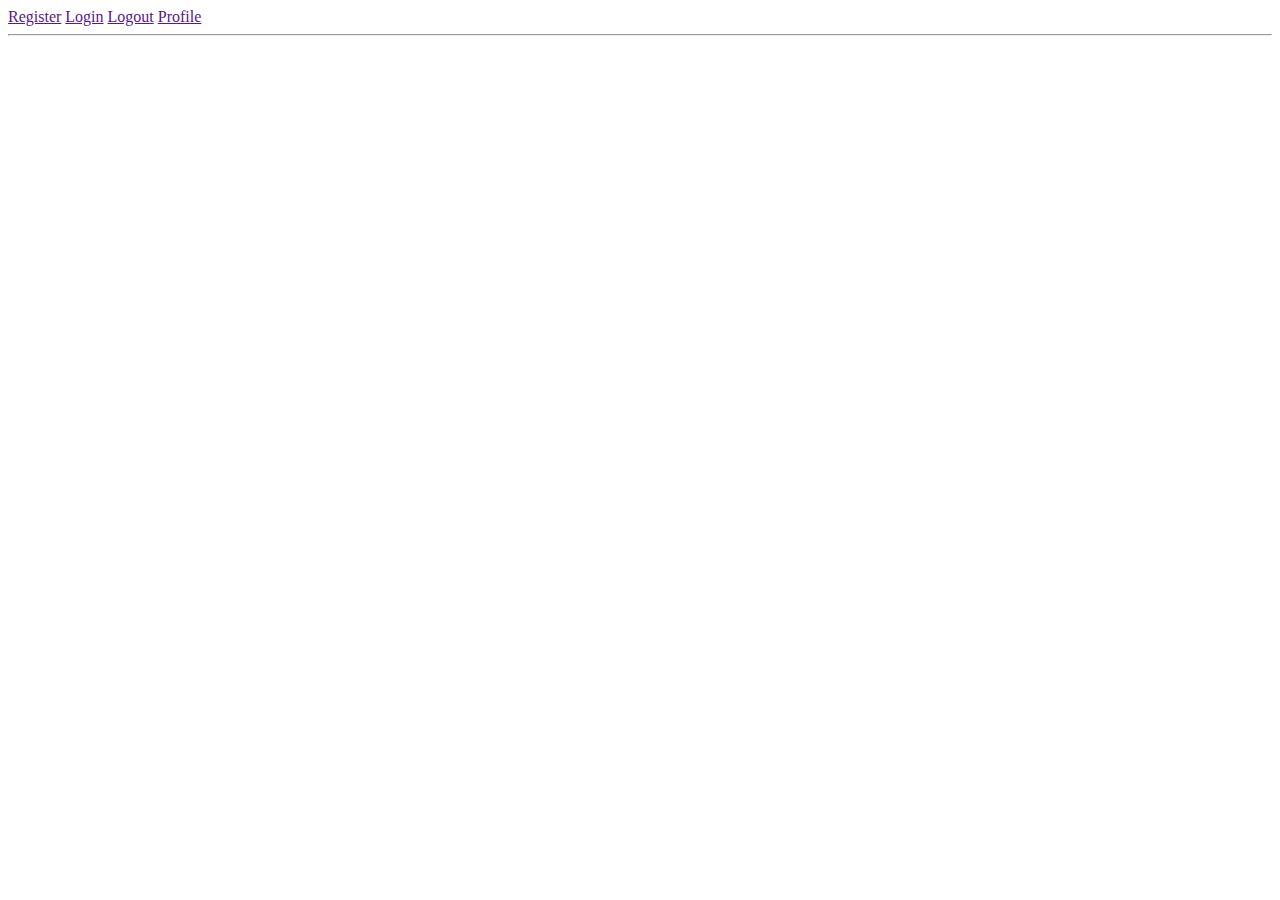
==== innovative/web/index.html @ 50bc6caf "Authentication system added" ====
<!DOCTYPE html>
<html>
    <head>
        <title>TODO supply a title</title>
        <meta charset="UTF-8">
        <meta name="viewport" content="width=device-width, initial-scale=1.0">
        
                
    
    </head>
    <body>
        <div>
            <form action="authServlet" method="post" id="myForm">
                <a href="" id="register" name="register" onclick="submitForm()">Register</a>
                <a href="" id="login" name="login" onclick="submitForm()">Login</a>
                <a href="" id="logout" name="logout" onclick="submitForm()">Logout</a>
                <a href="" id="profile" name="profile" onclick="submitForm()">Profile</a>
                <input type="hidden" name="btn" id="btn" value="" />
                <hr>
            </form>
        </div>
    <script>
            var register = document.getElementById("register");
            var login = document.getElementById("login");
            var logout = document.getElementById("logout");
            var profile = document.getElementById("profile");
            var myform = document.querySelector("#myForm");
            
            register.addEventListener("click", function(event){
                event.preventDefault();
                document.querySelector("#btn").value = "register";
                myform.submit();
            });
            
            login.addEventListener("click", function(event){
                event.preventDefault();
                document.querySelector("#btn").value = "login";
                myform.submit();
            });
            
            logout.addEventListener("click", function(event){
                event.preventDefault();
                document.querySelector("#btn").value = "logout";
                myform.submit();
            });
            
            profile.addEventListener("click", function(event){
                event.preventDefault();
                document.querySelector("#btn").value = "profile";
                myform.submit();
            });

        </script>
    </body>
</html>
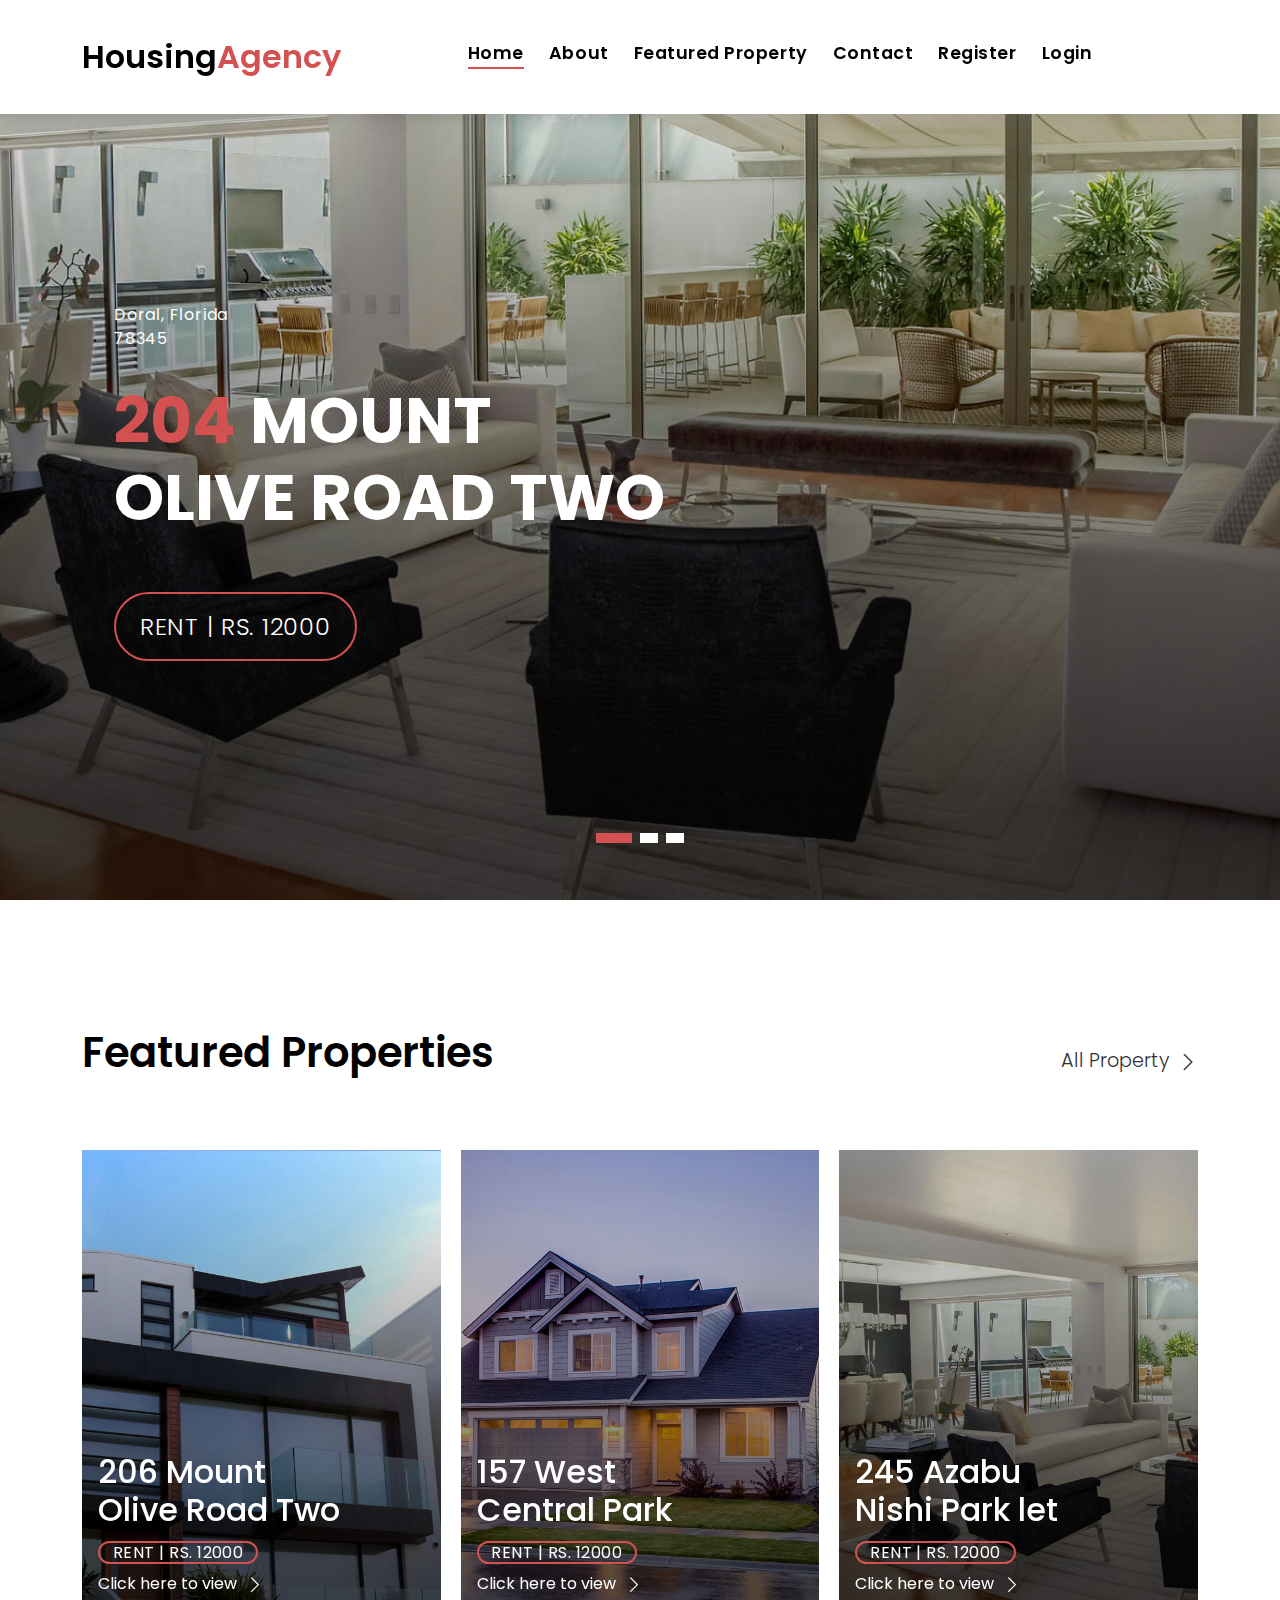
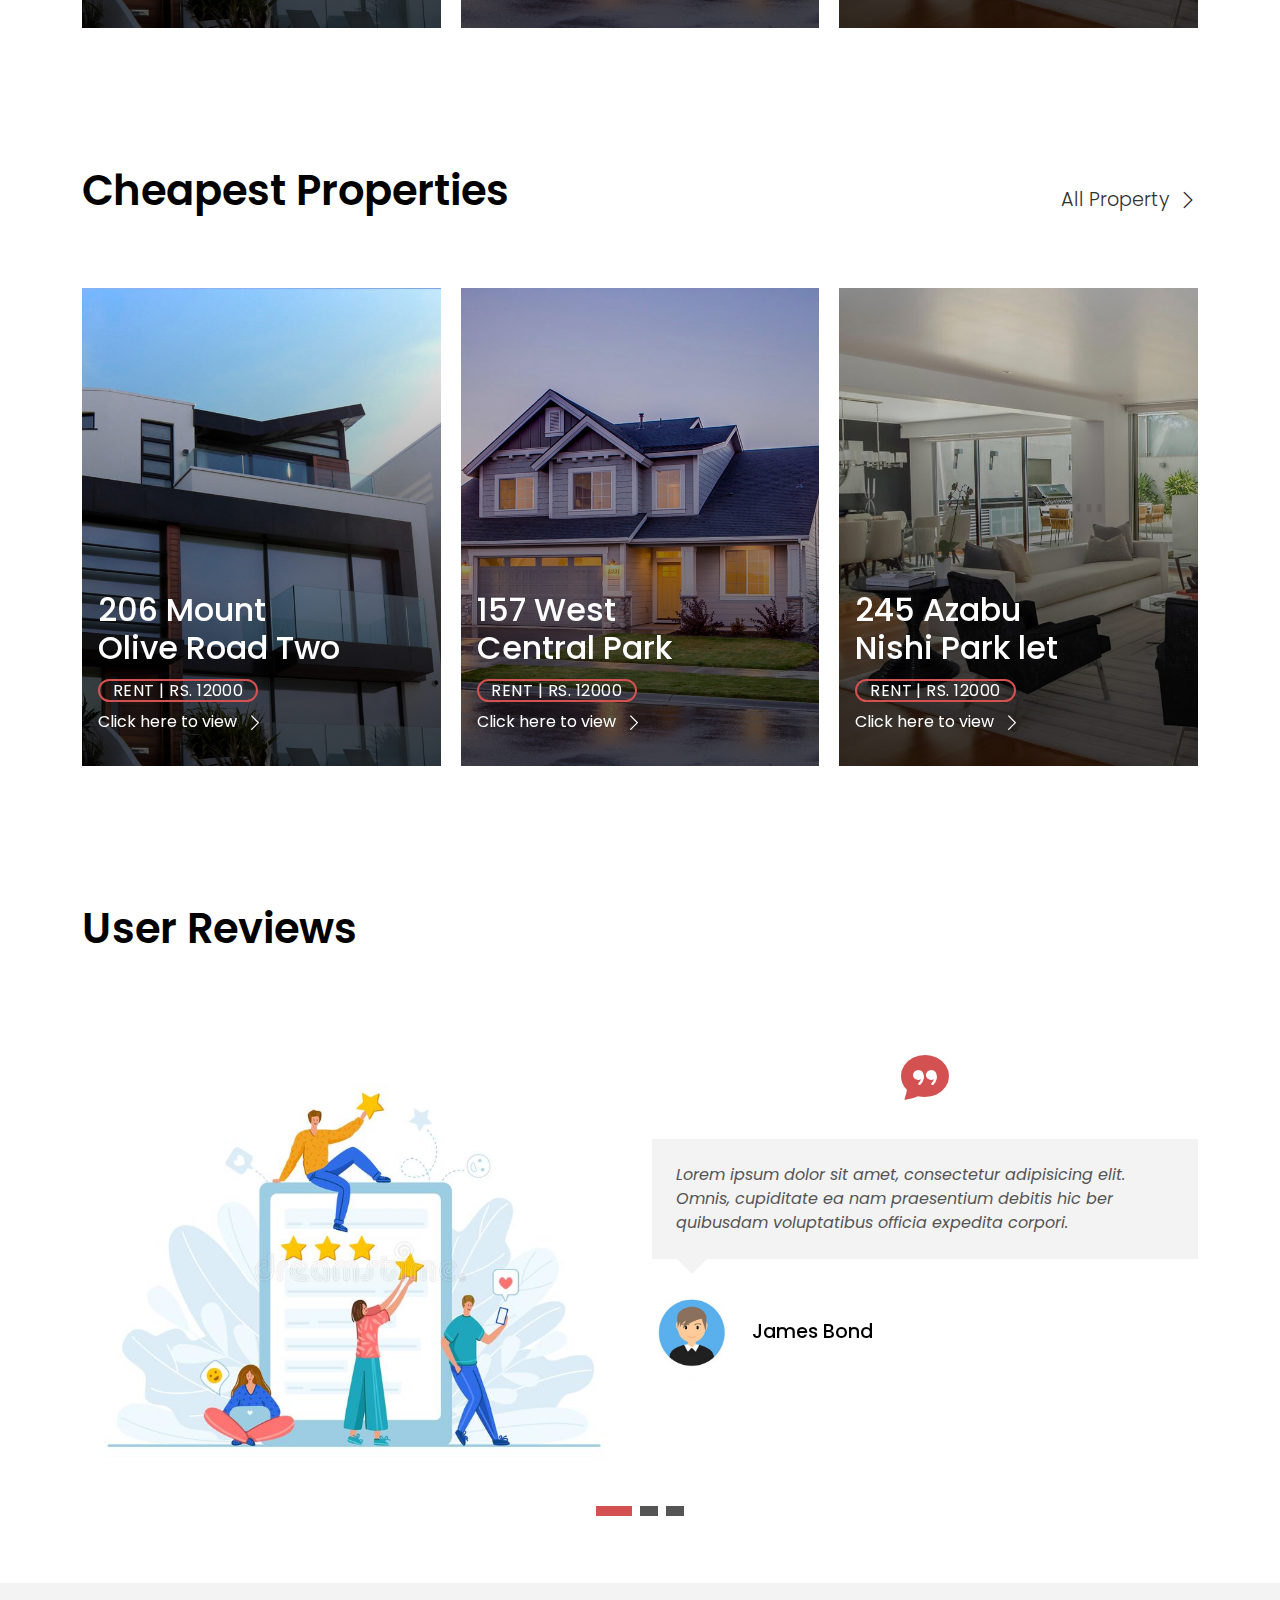
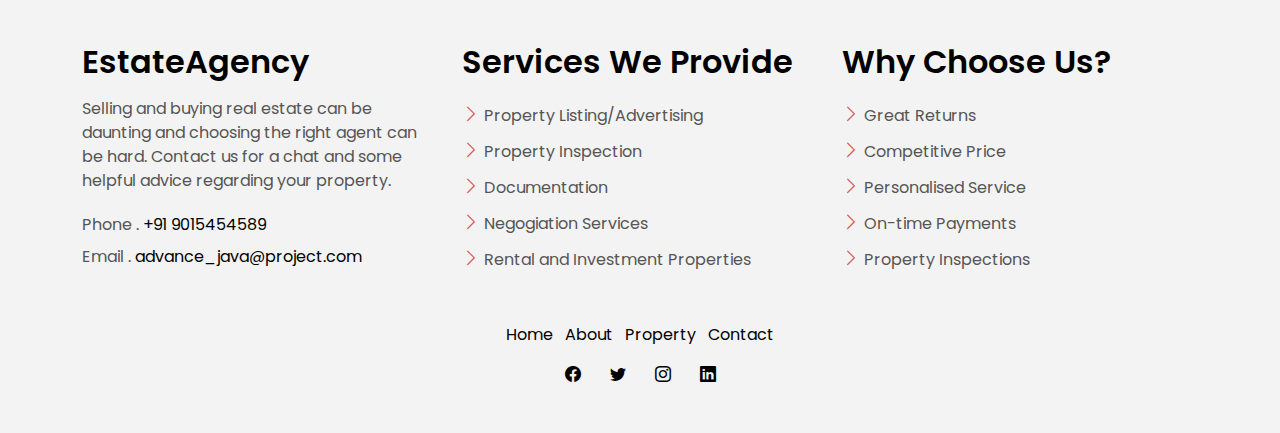
==== commit 397a337f: "Frontend Files added" ====
--- a/innovative/web/index.html
+++ b/innovative/web/index.html
@@ -1,55 +1,852 @@
 <!DOCTYPE html>
-<html>
-    <head>
-        <title>TODO supply a title</title>
-        <meta charset="UTF-8">
-        <meta name="viewport" content="width=device-width, initial-scale=1.0">
-        
-                
-    
-    </head>
-    <body>
-        <div>
-            <form action="authServlet" method="post" id="myForm">
-                <a href="" id="register" name="register" onclick="submitForm()">Register</a>
-                <a href="" id="login" name="login" onclick="submitForm()">Login</a>
-                <a href="" id="logout" name="logout" onclick="submitForm()">Logout</a>
-                <a href="" id="profile" name="profile" onclick="submitForm()">Profile</a>
-                <input type="hidden" name="btn" id="btn" value="" />
-                <hr>
-            </form>
-        </div>
-    <script>
-            var register = document.getElementById("register");
-            var login = document.getElementById("login");
-            var logout = document.getElementById("logout");
-            var profile = document.getElementById("profile");
-            var myform = document.querySelector("#myForm");
-            
-            register.addEventListener("click", function(event){
-                event.preventDefault();
-                document.querySelector("#btn").value = "register";
-                myform.submit();
-            });
-            
-            login.addEventListener("click", function(event){
-                event.preventDefault();
-                document.querySelector("#btn").value = "login";
-                myform.submit();
-            });
-            
-            logout.addEventListener("click", function(event){
-                event.preventDefault();
-                document.querySelector("#btn").value = "logout";
-                myform.submit();
-            });
-            
-            profile.addEventListener("click", function(event){
-                event.preventDefault();
-                document.querySelector("#btn").value = "profile";
-                myform.submit();
-            });
-
-        </script>
-    </body>
-</html>
+<html lang="en">
+
+<head>
+  <meta charset="utf-8">
+  <meta content="width=device-width, initial-scale=1.0" name="viewport">
+
+  <title>PROPERTY MANAGEMENT PROJECT</title>
+  <meta content="" name="description">
+  <meta content="" name="keywords">
+
+  <!-- Favicons -->
+  <link href="assets/img/favicon.png" rel="icon">
+  <link href="assets/img/apple-touch-icon.png" rel="apple-touch-icon">
+
+  <!-- Google Fonts -->
+  <link href="https://fonts.googleapis.com/css?family=Poppins:300,400,500,600,700" rel="stylesheet">
+
+  <!-- Vendor CSS Files -->
+  <link href="assets/vendor/animate.css/animate.min.css" rel="stylesheet">
+  <link href="assets/vendor/bootstrap/css/bootstrap.min.css" rel="stylesheet">
+  <link href="assets/vendor/bootstrap-icons/bootstrap-icons.css" rel="stylesheet">
+  <link href="assets/vendor/swiper/swiper-bundle.min.css" rel="stylesheet">
+
+  <link href="assets/css/style.css" rel="stylesheet">
+
+</head>
+
+<body>
+
+  <!-- ======= Navbar ======= -->
+  <nav class="navbar navbar-default navbar-trans navbar-expand-lg fixed-top">
+    <div class="container">
+      <button class="navbar-toggler collapsed" type="button" data-bs-toggle="collapse" data-bs-target="#navbarDefault"
+        aria-controls="navbarDefault" aria-expanded="false" aria-label="Toggle navigation">
+        <span></span>
+        <span></span>
+        <span></span>
+      </button>
+      <a class="navbar-brand text-brand" href="index.html">Housing<span class="color-b">Agency</span></a>
+
+      <div class="navbar-collapse collapse justify-content-center" id="navbarDefault">
+        <ul class="navbar-nav">
+
+          <li class="nav-item">
+            <a class="nav-link active" href="index.html">Home</a>
+          </li>
+
+          <li class="nav-item">
+            <a class="nav-link " href="about.html">About</a>
+          </li>
+
+          <li class="nav-item">
+            <a class="nav-link " href="property_grid.html">Featured Property</a>
+          </li>
+          <li class="nav-item">
+            <a class="nav-link " href="contact.html">Contact</a>
+          </li>
+
+          <li class="nav-item">
+            <a class="nav-link " href="register.html">Register</a>
+          </li>
+          <li class="nav-item">
+            <a class="nav-link " href="login.html">Login</a>
+          </li>
+        </ul>
+      </div>
+    </div>
+  </nav><!-- End Header/Navbar -->
+
+  <!-- ======= Intro Section ( Carousel ) ======= -->
+  <div class="intro intro-carousel swiper position-relative">
+    <div class="swiper-wrapper">
+      <div class="swiper-slide carousel-item-a intro-item bg-image"
+        style="background-image: url(assets/img/slide-1.jpg)">
+        <div class="overlay overlay-a"></div>
+        <div class="intro-content display-table">
+          <div class="table-cell">
+            <div class="container">
+              <div class="row">
+                <div class="col-lg-8">
+                  <div class="intro-body">
+                    <p class="intro-title-top">Doral, Florida
+                      <br> 78345
+                    </p>
+                    <h1 class="intro-title mb-4 ">
+                      <span class="color-b">204 </span> Mount
+                      <br> Olive Road Two
+                    </h1>
+                    <p class="intro-subtitle intro-price">
+                      <a href="#"><span class="price-a">rent | Rs.  12000</span></a>
+                    </p>
+                  </div>
+                </div>
+              </div>
+            </div>
+          </div>
+        </div>
+      </div>
+      <div class="swiper-slide carousel-item-a intro-item bg-image"
+        style="background-image: url(assets/img/slide-2.jpg)">
+        <div class="overlay overlay-a"></div>
+        <div class="intro-content display-table">
+          <div class="table-cell">
+            <div class="container">
+              <div class="row">
+                <div class="col-lg-8">
+                  <div class="intro-body">
+                    <p class="intro-title-top">Doral, Florida
+                      <br> 78345
+                    </p>
+                    <h1 class="intro-title mb-4">
+                      <span class="color-b">204 </span> Rino
+                      <br> Venda Road Five
+                    </h1>
+                    <p class="intro-subtitle intro-price">
+                      <a href="#"><span class="price-a">rent | Rs.  12000</span></a>
+                    </p>
+                  </div>
+                </div>
+              </div>
+            </div>
+          </div>
+        </div>
+      </div>
+      <div class="swiper-slide carousel-item-a intro-item bg-image"
+        style="background-image: url(assets/img/slide-3.jpg)">
+        <div class="overlay overlay-a"></div>
+        <div class="intro-content display-table">
+          <div class="table-cell">
+            <div class="container">
+              <div class="row">
+                <div class="col-lg-8">
+                  <div class="intro-body">
+                    <p class="intro-title-top">Doral, Florida
+                      <br> 78345
+                    </p>
+                    <h1 class="intro-title mb-4">
+                      <span class="color-b">204 </span> Alira
+                      <br> Roan Road One
+                    </h1>
+                    <p class="intro-subtitle intro-price">
+                      <a href="#"><span class="price-a">rent | Rs.  12000</span></a>
+                    </p>
+                  </div>
+                </div>
+              </div>
+            </div>
+          </div>
+        </div>
+      </div>
+    </div>
+    <div class="swiper-pagination"></div>
+  </div><!-- End Intro Section -->
+
+  <main id="main">
+    <!-- ======= Featured Properties Section ======= -->
+    <section class="section-property section-t8">
+      <div class="container">
+        <div class="row">
+          <div class="col-md-12">
+            <div class="title-wrap d-flex justify-content-between">
+              <div class="title-box">
+                <h2 class="title-a">Featured Properties</h2>
+              </div>
+              <div class="title-link">
+                <a href="property-grid.html">All Property
+                  <span class="bi bi-chevron-right"></span>
+                </a>
+              </div>
+            </div>
+          </div>
+        </div>
+
+        <div id="property-carousel" class="swiper">
+          <div class="swiper-wrapper">
+
+            <div class="carousel-item-b swiper-slide">
+              <div class="card-box-a card-shadow">
+                <div class="img-box-a">
+                  <img src="assets/img/property-6.jpg" alt="" class="img-a img-fluid">
+                </div>
+                <div class="card-overlay">
+                  <div class="card-overlay-a-content">
+                    <div class="card-header-a">
+                      <h2 class="card-title-a">
+                        <a href="property-single.html">206 Mount
+                          <br /> Olive Road Two</a>
+                      </h2>
+                    </div>
+                    <div class="card-body-a">
+                      <div class="price-box d-flex">
+                        <span class="price-a">rent | Rs.  12000</span>
+                      </div>
+                      <a href="#" class="link-a">Click here to view
+                        <span class="bi bi-chevron-right"></span>
+                      </a>
+                    </div>
+                    <div class="card-footer-a">
+                      <ul class="card-info d-flex justify-content-around">
+                        <li>
+                          <h4 class="card-info-title">Area</h4>
+                          <span>340m
+                            <sup>2</sup>
+                          </span>
+                        </li>
+                        <li>
+                          <h4 class="card-info-title">Beds</h4>
+                          <span>2</span>
+                        </li>
+                        <li>
+                          <h4 class="card-info-title">Baths</h4>
+                          <span>4</span>
+                        </li>
+                        <li>
+                          <h4 class="card-info-title">Garages</h4>
+                          <span>1</span>
+                        </li>
+                      </ul>
+                    </div>
+                  </div>
+                </div>
+              </div>
+            </div><!-- End carousel item -->
+
+            <div class="carousel-item-b swiper-slide">
+              <div class="card-box-a card-shadow">
+                <div class="img-box-a">
+                  <img src="assets/img/property-3.jpg" alt="" class="img-a img-fluid">
+                </div>
+                <div class="card-overlay">
+                  <div class="card-overlay-a-content">
+                    <div class="card-header-a">
+                      <h2 class="card-title-a">
+                        <a href="property-single.html">157 West
+                          <br /> Central Park</a>
+                      </h2>
+                    </div>
+                    <div class="card-body-a">
+                      <div class="price-box d-flex">
+                        <span class="price-a">rent | Rs.  12000</span>
+                      </div>
+                      <a href="property-single.html" class="link-a">Click here to view
+                        <span class="bi bi-chevron-right"></span>
+                      </a>
+                    </div>
+                    <div class="card-footer-a">
+                      <ul class="card-info d-flex justify-content-around">
+                        <li>
+                          <h4 class="card-info-title">Area</h4>
+                          <span>340m
+                            <sup>2</sup>
+                          </span>
+                        </li>
+                        <li>
+                          <h4 class="card-info-title">Beds</h4>
+                          <span>2</span>
+                        </li>
+                        <li>
+                          <h4 class="card-info-title">Baths</h4>
+                          <span>4</span>
+                        </li>
+                        <li>
+                          <h4 class="card-info-title">Garages</h4>
+                          <span>1</span>
+                        </li>
+                      </ul>
+                    </div>
+                  </div>
+                </div>
+              </div>
+            </div><!-- End carousel item -->
+
+            <div class="carousel-item-b swiper-slide">
+              <div class="card-box-a card-shadow">
+                <div class="img-box-a">
+                  <img src="assets/img/property-7.jpg" alt="" class="img-a img-fluid">
+                </div>
+                <div class="card-overlay">
+                  <div class="card-overlay-a-content">
+                    <div class="card-header-a">
+                      <h2 class="card-title-a">
+                        <a href="property-single.html">245 Azabu
+                          <br /> Nishi Park let</a>
+                      </h2>
+                    </div>
+                    <div class="card-body-a">
+                      <div class="price-box d-flex">
+                        <span class="price-a">rent | Rs.  12000</span>
+                      </div>
+                      <a href="property-single.html" class="link-a">Click here to view
+                        <span class="bi bi-chevron-right"></span>
+                      </a>
+                    </div>
+                    <div class="card-footer-a">
+                      <ul class="card-info d-flex justify-content-around">
+                        <li>
+                          <h4 class="card-info-title">Area</h4>
+                          <span>340m
+                            <sup>2</sup>
+                          </span>
+                        </li>
+                        <li>
+                          <h4 class="card-info-title">Beds</h4>
+                          <span>2</span>
+                        </li>
+                        <li>
+                          <h4 class="card-info-title">Baths</h4>
+                          <span>4</span>
+                        </li>
+                        <li>
+                          <h4 class="card-info-title">Garages</h4>
+                          <span>1</span>
+                        </li>
+                      </ul>
+                    </div>
+                  </div>
+                </div>
+              </div>
+            </div><!-- End carousel item -->
+
+            <div class="carousel-item-b swiper-slide">
+              <div class="card-box-a card-shadow">
+                <div class="img-box-a">
+                  <img src="assets/img/property-10.jpg" alt="" class="img-a img-fluid">
+                </div>
+                <div class="card-overlay">
+                  <div class="card-overlay-a-content">
+                    <div class="card-header-a">
+                      <h2 class="card-title-a">
+                        <a href="property-single.html">204 Montal
+                          <br /> South Bela Two</a>
+                      </h2>
+                    </div>
+                    <div class="card-body-a">
+                      <div class="price-box d-flex">
+                        <span class="price-a">rent | Rs.  12000</span>
+                      </div>
+                      <a href="property-single.html" class="link-a">Click here to view
+                        <span class="bi bi-chevron-right"></span>
+                      </a>
+                    </div>
+                    <div class="card-footer-a">
+                      <ul class="card-info d-flex justify-content-around">
+                        <li>
+                          <h4 class="card-info-title">Area</h4>
+                          <span>340m
+                            <sup>2</sup>
+                          </span>
+                        </li>
+                        <li>
+                          <h4 class="card-info-title">Beds</h4>
+                          <span>2</span>
+                        </li>
+                        <li>
+                          <h4 class="card-info-title">Baths</h4>
+                          <span>4</span>
+                        </li>
+                        <li>
+                          <h4 class="card-info-title">Garages</h4>
+                          <span>1</span>
+                        </li>
+                      </ul>
+                    </div>
+                  </div>
+                </div>
+              </div>
+            </div><!-- End carousel item -->
+          </div>
+        </div>
+        <div class="propery-carousel-pagination carousel-pagination"></div>
+
+      </div>
+    </section><!-- End Featured Properties Section -->
+
+
+    <!-- ======= Cheapest Properties Section ======= -->
+    <section class="section-property section-t8">
+      <div class="container">
+        <div class="row">
+          <div class="col-md-12">
+            <div class="title-wrap d-flex justify-content-between">
+              <div class="title-box">
+                <h2 class="title-a">Cheapest Properties</h2>
+              </div>
+              <div class="title-link">
+                <a href="property-grid.html">All Property
+                  <span class="bi bi-chevron-right"></span>
+                </a>
+              </div>
+            </div>
+          </div>
+        </div>
+
+        <div id="property-carousel" class="swiper">
+          <div class="swiper-wrapper">
+
+            <div class="carousel-item-b swiper-slide">
+              <div class="card-box-a card-shadow">
+                <div class="img-box-a">
+                  <img src="assets/img/property-6.jpg" alt="" class="img-a img-fluid">
+                </div>
+                <div class="card-overlay">
+                  <div class="card-overlay-a-content">
+                    <div class="card-header-a">
+                      <h2 class="card-title-a">
+                        <a href="property-single.html">206 Mount
+                          <br /> Olive Road Two</a>
+                      </h2>
+                    </div>
+                    <div class="card-body-a">
+                      <div class="price-box d-flex">
+                        <span class="price-a">rent | Rs.  12000</span>
+                      </div>
+                      <a href="#" class="link-a">Click here to view
+                        <span class="bi bi-chevron-right"></span>
+                      </a>
+                    </div>
+                    <div class="card-footer-a">
+                      <ul class="card-info d-flex justify-content-around">
+                        <li>
+                          <h4 class="card-info-title">Area</h4>
+                          <span>340m
+                            <sup>2</sup>
+                          </span>
+                        </li>
+                        <li>
+                          <h4 class="card-info-title">Beds</h4>
+                          <span>2</span>
+                        </li>
+                        <li>
+                          <h4 class="card-info-title">Baths</h4>
+                          <span>4</span>
+                        </li>
+                        <li>
+                          <h4 class="card-info-title">Garages</h4>
+                          <span>1</span>
+                        </li>
+                      </ul>
+                    </div>
+                  </div>
+                </div>
+              </div>
+            </div><!-- End carousel item -->
+
+            <div class="carousel-item-b swiper-slide">
+              <div class="card-box-a card-shadow">
+                <div class="img-box-a">
+                  <img src="assets/img/property-3.jpg" alt="" class="img-a img-fluid">
+                </div>
+                <div class="card-overlay">
+                  <div class="card-overlay-a-content">
+                    <div class="card-header-a">
+                      <h2 class="card-title-a">
+                        <a href="property-single.html">157 West
+                          <br /> Central Park</a>
+                      </h2>
+                    </div>
+                    <div class="card-body-a">
+                      <div class="price-box d-flex">
+                        <span class="price-a">rent | Rs.  12000</span>
+                      </div>
+                      <a href="property-single.html" class="link-a">Click here to view
+                        <span class="bi bi-chevron-right"></span>
+                      </a>
+                    </div>
+                    <div class="card-footer-a">
+                      <ul class="card-info d-flex justify-content-around">
+                        <li>
+                          <h4 class="card-info-title">Area</h4>
+                          <span>340m
+                            <sup>2</sup>
+                          </span>
+                        </li>
+                        <li>
+                          <h4 class="card-info-title">Beds</h4>
+                          <span>2</span>
+                        </li>
+                        <li>
+                          <h4 class="card-info-title">Baths</h4>
+                          <span>4</span>
+                        </li>
+                        <li>
+                          <h4 class="card-info-title">Garages</h4>
+                          <span>1</span>
+                        </li>
+                      </ul>
+                    </div>
+                  </div>
+                </div>
+              </div>
+            </div><!-- End carousel item -->
+
+            <div class="carousel-item-b swiper-slide">
+              <div class="card-box-a card-shadow">
+                <div class="img-box-a">
+                  <img src="assets/img/property-7.jpg" alt="" class="img-a img-fluid">
+                </div>
+                <div class="card-overlay">
+                  <div class="card-overlay-a-content">
+                    <div class="card-header-a">
+                      <h2 class="card-title-a">
+                        <a href="property-single.html">245 Azabu
+                          <br /> Nishi Park let</a>
+                      </h2>
+                    </div>
+                    <div class="card-body-a">
+                      <div class="price-box d-flex">
+                        <span class="price-a">rent | Rs.  12000</span>
+                      </div>
+                      <a href="property-single.html" class="link-a">Click here to view
+                        <span class="bi bi-chevron-right"></span>
+                      </a>
+                    </div>
+                    <div class="card-footer-a">
+                      <ul class="card-info d-flex justify-content-around">
+                        <li>
+                          <h4 class="card-info-title">Area</h4>
+                          <span>340m
+                            <sup>2</sup>
+                          </span>
+                        </li>
+                        <li>
+                          <h4 class="card-info-title">Beds</h4>
+                          <span>2</span>
+                        </li>
+                        <li>
+                          <h4 class="card-info-title">Baths</h4>
+                          <span>4</span>
+                        </li>
+                        <li>
+                          <h4 class="card-info-title">Garages</h4>
+                          <span>1</span>
+                        </li>
+                      </ul>
+                    </div>
+                  </div>
+                </div>
+              </div>
+            </div><!-- End carousel item -->
+
+            <div class="carousel-item-b swiper-slide">
+              <div class="card-box-a card-shadow">
+                <div class="img-box-a">
+                  <img src="assets/img/property-10.jpg" alt="" class="img-a img-fluid">
+                </div>
+                <div class="card-overlay">
+                  <div class="card-overlay-a-content">
+                    <div class="card-header-a">
+                      <h2 class="card-title-a">
+                        <a href="property-single.html">204 Montal
+                          <br /> South Bela Two</a>
+                      </h2>
+                    </div>
+                    <div class="card-body-a">
+                      <div class="price-box d-flex">
+                        <span class="price-a">rent | Rs.  12000</span>
+                      </div>
+                      <a href="property-single.html" class="link-a">Click here to view
+                        <span class="bi bi-chevron-right"></span>
+                      </a>
+                    </div>
+                    <div class="card-footer-a">
+                      <ul class="card-info d-flex justify-content-around">
+                        <li>
+                          <h4 class="card-info-title">Area</h4>
+                          <span>340m
+                            <sup>2</sup>
+                          </span>
+                        </li>
+                        <li>
+                          <h4 class="card-info-title">Beds</h4>
+                          <span>2</span>
+                        </li>
+                        <li>
+                          <h4 class="card-info-title">Baths</h4>
+                          <span>4</span>
+                        </li>
+                        <li>
+                          <h4 class="card-info-title">Garages</h4>
+                          <span>1</span>
+                        </li>
+                      </ul>
+                    </div>
+                  </div>
+                </div>
+              </div>
+            </div><!-- End carousel item -->
+          </div>
+        </div>
+        <div class="propery-carousel-pagination carousel-pagination"></div>
+
+      </div>
+    </section><!-- End Cheapest Properties Section -->
+
+
+    <!-- ======= User Review Section ======= -->
+    <section class="section-testimonials section-t8 nav-arrow-a">
+      <div class="container">
+        <div class="row">
+          <div class="col-md-12">
+            <div class="title-wrap d-flex justify-content-between">
+              <div class="title-box">
+                <h2 class="title-a">User Reviews</h2>
+              </div>
+            </div>
+          </div>
+        </div>
+
+        <div id="testimonial-carousel" class="swiper">
+          <div class="swiper-wrapper">
+
+            <div class="carousel-item-a swiper-slide">
+              <div class="testimonials-box">
+                <div class="row">
+                  <div class="col-sm-12 col-md-6">
+                    <div class="testimonial-img">
+                      <img src="assets/img/testimonial-2.jpg" alt="" class="img-fluid">
+                    </div>
+                  </div>
+                  <div class="col-sm-12 col-md-6">
+                    <div class="testimonial-ico">
+                      <i class="bi bi-chat-quote-fill"></i>
+                    </div>
+                    <div class="testimonials-content">
+                      <p class="testimonial-text">
+                        Lorem ipsum dolor sit amet, consectetur adipisicing elit. Omnis, cupiditate ea nam praesentium
+                        debitis hic ber quibusdam
+                        voluptatibus officia expedita corpori.
+                      </p>
+                    </div>
+                    <div class="testimonial-author-box">
+                      <img src="assets/img/mini-testimonial-1.jpg" alt="" class="testimonial-avatar">
+                      <h5 class="testimonial-author">James Bond</h5>
+                    </div>
+                  </div>
+                </div>
+              </div>
+            </div><!-- End carousel item -->
+
+            <div class="carousel-item-a swiper-slide">
+              <div class="testimonials-box">
+                <div class="row">
+                  <div class="col-sm-12 col-md-6">
+                    <div class="testimonial-img">
+                      <img src="assets/img/testimonial-2.jpg" alt="" class="img-fluid">
+                    </div>
+                  </div>
+                  <div class="col-sm-12 col-md-6">
+                    <div class="testimonial-ico">
+                      <i class="bi bi-chat-quote-fill"></i>
+                    </div>
+                    <div class="testimonials-content">
+                      <p class="testimonial-text">
+                        Lorem ipsum dolor sit amet, consectetur adipisicing elit. Omnis, cupiditate ea nam praesentium
+                        debitis hic ber quibusdam
+                        voluptatibus officia expedita corpori.
+                      </p>
+                    </div>
+                    <div class="testimonial-author-box">
+                      <img src="assets/img/mini-testimonial-2.jpg" alt="" class="testimonial-avatar">
+                      <h5 class="testimonial-author">Ayesha shah</h5>
+                    </div>
+                  </div>
+                </div>
+              </div>
+            </div><!-- End carousel item -->
+
+            <div class="carousel-item-a swiper-slide">
+              <div class="testimonials-box">
+                <div class="row">
+                  <div class="col-sm-12 col-md-6">
+                    <div class="testimonial-img">
+                      <img src="assets/img/testimonial-2.jpg" alt="" class="img-fluid">
+                    </div>
+                  </div>
+                  <div class="col-sm-12 col-md-6">
+                    <div class="testimonial-ico">
+                      <i class="bi bi-chat-quote-fill"></i>
+                    </div>
+                    <div class="testimonials-content">
+                      <p class="testimonial-text">
+                        Lorem ipsum dolor sit amet, consectetur adipisicing elit. Omnis, cupiditate ea nam praesentium
+                        debitis hic ber quibusdam
+                        voluptatibus officia expedita corpori.
+                      </p>
+                    </div>
+                    <div class="testimonial-author-box">
+                      <img src="assets/img/mini-testimonial-2.jpg" alt="" class="testimonial-avatar">
+                      <h5 class="testimonial-author">Vini Hundlani</h5>
+                    </div>
+                  </div>
+                </div>
+              </div>
+            </div><!-- End carousel item -->
+
+          </div>
+        </div>
+        <div class="testimonial-carousel-pagination carousel-pagination"></div>
+
+      </div>
+    </section><!-- End Testimonials Section -->
+
+  </main><!-- End #main -->
+
+  <!-- ======= Footer ======= -->
+  <section class="section-footer">
+    <div class="container">
+      <div class="row">
+        <div class="col-sm-12 col-md-4">
+          <div class="widget-a">
+            <div class="w-header-a">
+              <h3 class="w-title-a text-brand">EstateAgency</h3>
+            </div>
+            <div class="w-body-a">
+              <p class="w-text-a color-text-a">
+                Selling and buying real estate can be daunting and choosing the right agent can be hard. Contact us for a chat and some helpful advice regarding your property.
+              </p>
+            </div>
+            <div class="w-footer-a">
+              <ul class="list-unstyled">
+                <li class="color-a">
+                  <span class="color-text-a">Phone .</span> +91 9015454589
+                </li>
+                <li class="color-a">
+                  <span class="color-text-a">Email .</span> advance_java@project.com
+                </li>
+              </ul>
+            </div>
+          </div>
+        </div>
+        <div class="col-sm-12 col-md-4 section-md-t3">
+          <div class="widget-a">
+            <div class="w-header-a">
+              <h3 class="w-title-a text-brand">Services We Provide</h3>
+            </div>
+            <div class="w-body-a">
+              <div class="w-body-a">
+                <ul class="list-unstyled">
+                  <li class="item-list-a">
+                    <i class="bi bi-chevron-right"></i>Property Listing/Advertising
+                  </li>
+                  <li class="item-list-a">
+                    <i class="bi bi-chevron-right"></i>Property Inspection
+                  </li>
+                  <li class="item-list-a">
+                    <i class="bi bi-chevron-right"></i>Documentation
+                  </li>
+                  <li class="item-list-a">
+                    <i class="bi bi-chevron-right"></i>Negogiation Services
+                  </li>
+                  <li class="item-list-a">
+                    <i class="bi bi-chevron-right"></i>Rental and Investment Properties
+                  </li>
+                </ul>
+              </div>
+            </div>
+          </div>
+        </div>
+        <div class="col-sm-12 col-md-4 section-md-t3">
+          <div class="widget-a">
+            <div class="w-header-a">
+              <h3 class="w-title-a text-brand">Why Choose Us?</h3>
+            </div>
+            <div class="w-body-a">
+              <ul class="list-unstyled">
+                <li class="item-list-a">
+                  <i class="bi bi-chevron-right"></i>Great Returns
+                </li>
+                <li class="item-list-a">
+                  <i class="bi bi-chevron-right"></i>Competitive Price
+                </li>
+                <li class="item-list-a">
+                  <i class="bi bi-chevron-right"></i>Personalised Service
+                </li>
+                <li class="item-list-a">
+                  <i class="bi bi-chevron-right"></i>On-time Payments
+                </li>
+                <li class="item-list-a">
+                  <i class="bi bi-chevron-right"></i>Property Inspections
+                </li>
+              </ul>
+            </div>
+          </div>
+        </div>
+      </div>
+    </div>
+  </section>
+  <footer>
+    <div class="container">
+      <div class="row">
+        <div class="col-md-12">
+          <nav class="nav-footer">
+            <ul class="list-inline">
+              <li class="list-inline-item">
+                <a href="index.html">Home</a>
+              </li>
+              <li class="list-inline-item">
+                <a href="about.html">About</a>
+              </li>
+              <li class="list-inline-item">
+                <a href="property-grid.html">Property</a>
+              </li>
+              <li class="list-inline-item">
+                <a href="contact.html">Contact</a>
+              </li>
+            </ul>
+          </nav>
+          <div class="socials-a">
+            <ul class="list-inline">
+              <li class="list-inline-item">
+                <a href="#">
+                  <i class="bi bi-facebook" aria-hidden="true"></i>
+                </a>
+              </li>
+              <li class="list-inline-item">
+                <a href="#">
+                  <i class="bi bi-twitter" aria-hidden="true"></i>
+                </a>
+              </li>
+              <li class="list-inline-item">
+                <a href="#">
+                  <i class="bi bi-instagram" aria-hidden="true"></i>
+                </a>
+              </li>
+              <li class="list-inline-item">
+                <a href="#">
+                  <i class="bi bi-linkedin" aria-hidden="true"></i>
+                </a>
+              </li>
+            </ul>
+          </div>
+        </div>
+      </div>
+    </div>
+  </footer><!-- End  Footer -->
+
+  <div id="preloader"></div>
+  <a href="#" class="back-to-top d-flex align-items-center justify-content-center"><i
+      class="bi bi-arrow-up-short"></i></a>
+
+  <!-- Vendor JS Files -->
+  <script src="assets/vendor/bootstrap/js/bootstrap.bundle.min.js"></script>
+  <script src="assets/vendor/swiper/swiper-bundle.min.js"></script>
+  <script src="assets/vendor/php-email-form/validate.js"></script>
+
+  <!-- Template Main JS File -->
+  <script src="assets/js/main.js"></script>
+
+</body>
+
+</html>